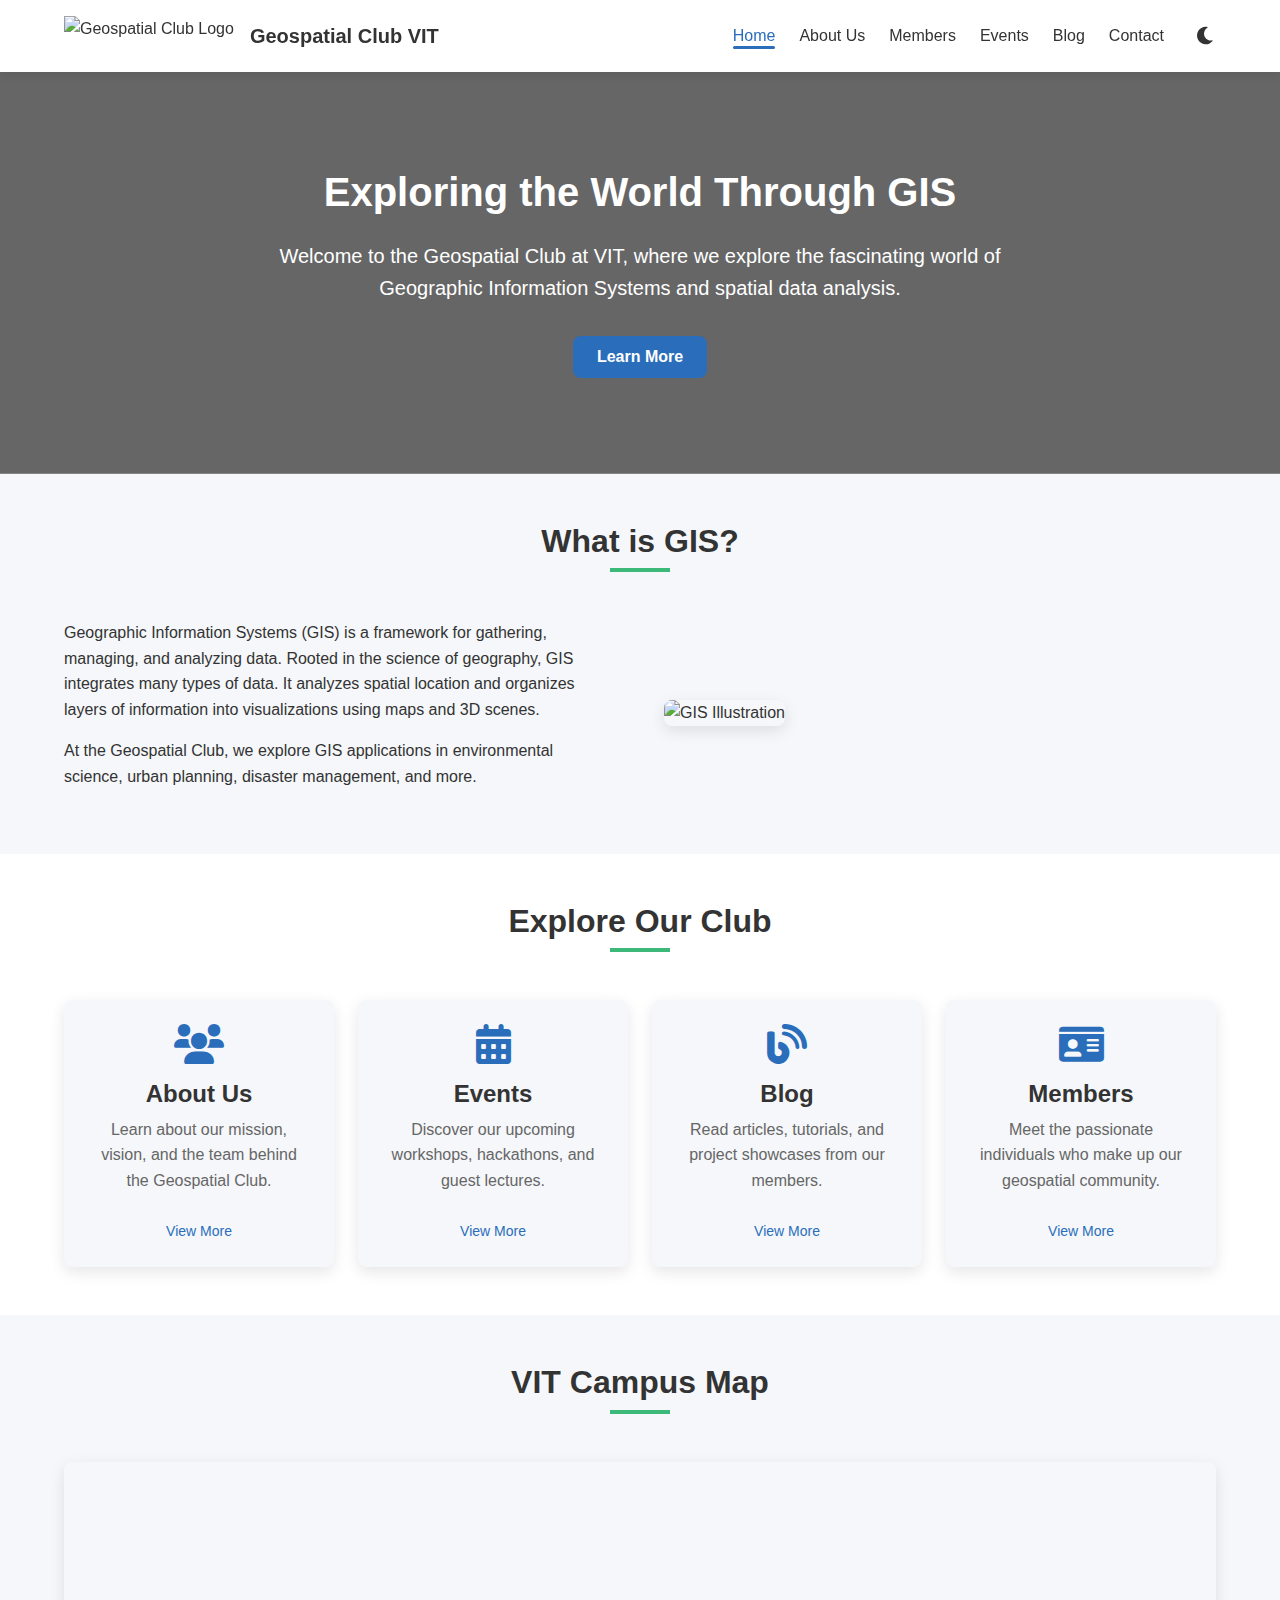
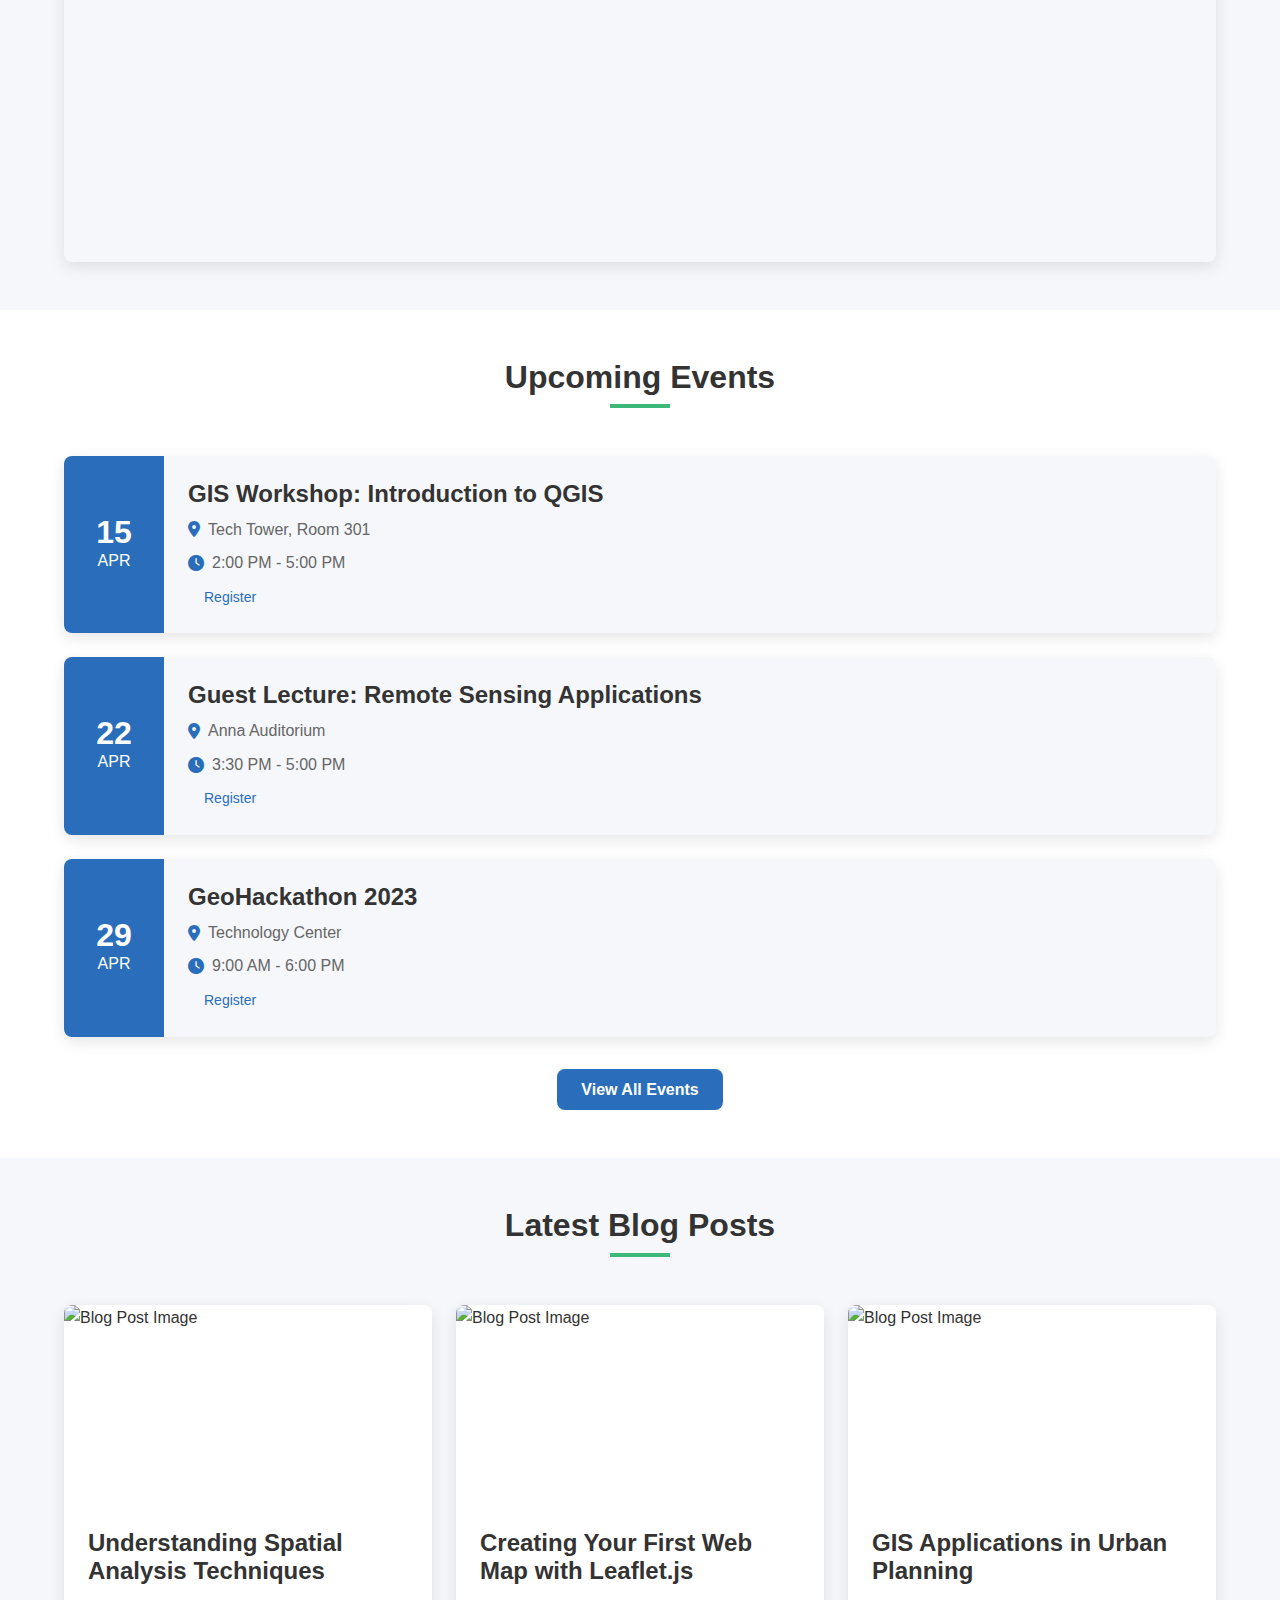
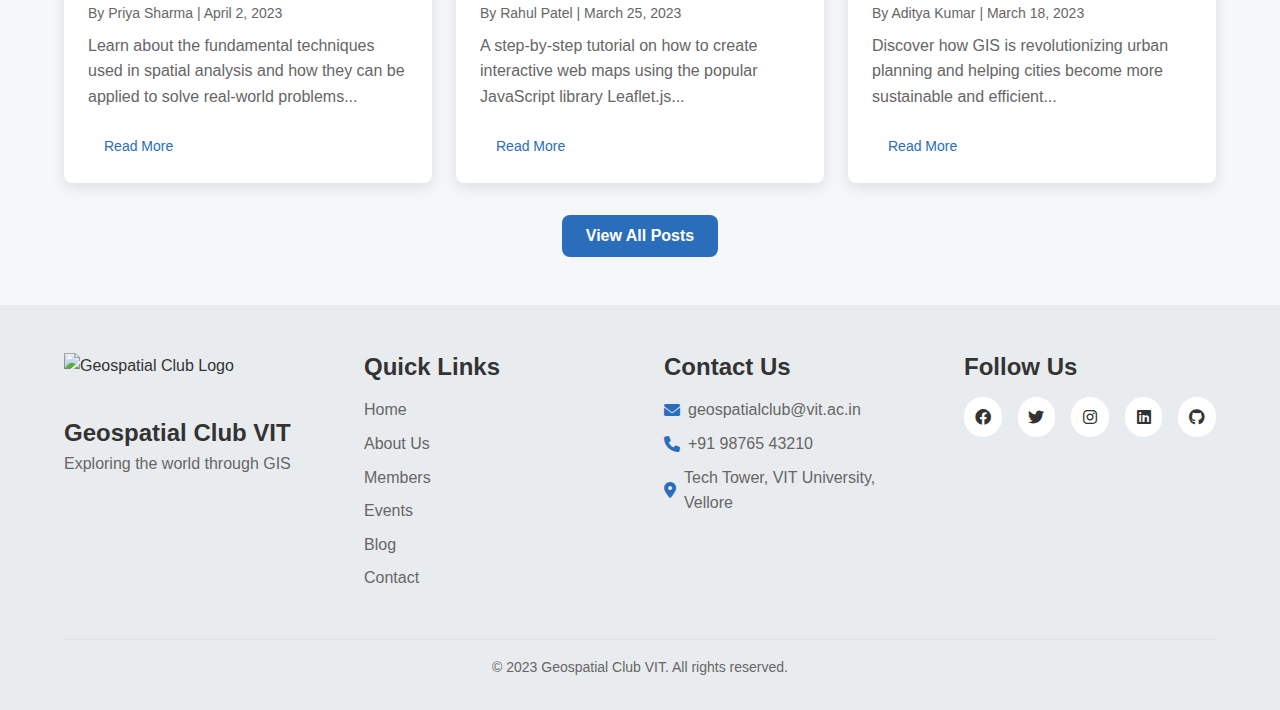
==== index.html @ 53054794 "initial commit" ====
<!DOCTYPE html>
<html lang="en">
<head>
    <meta charset="UTF-8">
    <meta name="viewport" content="width=device-width, initial-scale=1.0">
    <title>Geospatial Club VIT - Home</title>
    <link rel="stylesheet" href="styles.css">
    <link rel="stylesheet" href="https://cdnjs.cloudflare.com/ajax/libs/font-awesome/6.0.0-beta3/css/all.min.css">
    <script src="https://unpkg.com/leaflet@1.7.1/dist/leaflet.js"></script>
    <link rel="stylesheet" href="https://unpkg.com/leaflet@1.7.1/dist/leaflet.css">
</head>
<body class="light-mode">
    <header>
        <div class="container">
            <div class="logo">
                <img src="images/logo.png" alt="Geospatial Club Logo">
                <h1>Geospatial Club VIT</h1>
            </div>
            <nav>
                <div class="menu-toggle">
                    <i class="fas fa-bars"></i>
                </div>
                <ul class="nav-menu">
                    <li><a href="index.html" class="active">Home</a></li>
                    <li><a href="about.html">About Us</a></li>
                    <li><a href="members.html">Members</a></li>
                    <li><a href="events.html">Events</a></li>
                    <li><a href="blog.html">Blog</a></li>
                    <li><a href="contact.html">Contact</a></li>
                </ul>
                <div class="theme-toggle">
                    <i class="fas fa-moon"></i>
                </div>
            </nav>
        </div>
    </header>

    <section class="hero">
        <div class="container">
            <div class="hero-content">
                <h2>Exploring the World Through GIS</h2>
                <p>Welcome to the Geospatial Club at VIT, where we explore the fascinating world of Geographic Information Systems and spatial data analysis.</p>
                <a href="about.html" class="btn">Learn More</a>
            </div>
        </div>
    </section>

    <section class="intro">
        <div class="container">
            <div class="section-header">
                <h2>What is GIS?</h2>
                <div class="underline"></div>
            </div>
            <div class="intro-content">
                <div class="intro-text">
                    <p>Geographic Information Systems (GIS) is a framework for gathering, managing, and analyzing data. Rooted in the science of geography, GIS integrates many types of data. It analyzes spatial location and organizes layers of information into visualizations using maps and 3D scenes.</p>
                    <p>At the Geospatial Club, we explore GIS applications in environmental science, urban planning, disaster management, and more.</p>
                </div>
                <div class="intro-image">
                    <img src="images/gis-illustration.png" alt="GIS Illustration">
                </div>
            </div>
        </div>
    </section>

    <section class="quick-links">
        <div class="container">
            <div class="section-header">
                <h2>Explore Our Club</h2>
                <div class="underline"></div>
            </div>
            <div class="links-container">
                <div class="link-card">
                    <i class="fas fa-users"></i>
                    <h3>About Us</h3>
                    <p>Learn about our mission, vision, and the team behind the Geospatial Club.</p>
                    <a href="about.html" class="btn-small">View More</a>
                </div>
                <div class="link-card">
                    <i class="fas fa-calendar-alt"></i>
                    <h3>Events</h3>
                    <p>Discover our upcoming workshops, hackathons, and guest lectures.</p>
                    <a href="events.html" class="btn-small">View More</a>
                </div>
                <div class="link-card">
                    <i class="fas fa-blog"></i>
                    <h3>Blog</h3>
                    <p>Read articles, tutorials, and project showcases from our members.</p>
                    <a href="blog.html" class="btn-small">View More</a>
                </div>
                <div class="link-card">
                    <i class="fas fa-id-card"></i>
                    <h3>Members</h3>
                    <p>Meet the passionate individuals who make up our geospatial community.</p>
                    <a href="members.html" class="btn-small">View More</a>
                </div>
            </div>
        </div>
    </section>

    <section class="campus-map">
        <div class="container">
            <div class="section-header">
                <h2>VIT Campus Map</h2>
                <div class="underline"></div>
            </div>
            <div id="map"></div>
        </div>
    </section>

    <section class="upcoming-events">
        <div class="container">
            <div class="section-header">
                <h2>Upcoming Events</h2>
                <div class="underline"></div>
            </div>
            <div class="events-preview">
                <div class="event-card">
                    <div class="event-date">
                        <span class="day">15</span>
                        <span class="month">Apr</span>
                    </div>
                    <div class="event-details">
                        <h3>GIS Workshop: Introduction to QGIS</h3>
                        <p class="event-location"><i class="fas fa-map-marker-alt"></i> Tech Tower, Room 301</p>
                        <p class="event-time"><i class="fas fa-clock"></i> 2:00 PM - 5:00 PM</p>
                        <a href="events.html" class="btn-small">Register</a>
                    </div>
                </div>
                <div class="event-card">
                    <div class="event-date">
                        <span class="day">22</span>
                        <span class="month">Apr</span>
                    </div>
                    <div class="event-details">
                        <h3>Guest Lecture: Remote Sensing Applications</h3>
                        <p class="event-location"><i class="fas fa-map-marker-alt"></i> Anna Auditorium</p>
                        <p class="event-time"><i class="fas fa-clock"></i> 3:30 PM - 5:00 PM</p>
                        <a href="events.html" class="btn-small">Register</a>
                    </div>
                </div>
                <div class="event-card">
                    <div class="event-date">
                        <span class="day">29</span>
                        <span class="month">Apr</span>
                    </div>
                    <div class="event-details">
                        <h3>GeoHackathon 2023</h3>
                        <p class="event-location"><i class="fas fa-map-marker-alt"></i> Technology Center</p>
                        <p class="event-time"><i class="fas fa-clock"></i> 9:00 AM - 6:00 PM</p>
                        <a href="events.html" class="btn-small">Register</a>
                    </div>
                </div>
            </div>
            <div class="view-all">
                <a href="events.html" class="btn">View All Events</a>
            </div>
        </div>
    </section>

    <section class="latest-blogs">
        <div class="container">
            <div class="section-header">
                <h2>Latest Blog Posts</h2>
                <div class="underline"></div>
            </div>
            <div class="blog-preview">
                <div class="blog-card">
                    <div class="blog-image">
                        <img src="images/blog1.jpg" alt="Blog Post Image">
                    </div>
                    <div class="blog-content">
                        <h3>Understanding Spatial Analysis Techniques</h3>
                        <p class="blog-meta">By Priya Sharma | April 2, 2023</p>
                        <p class="blog-excerpt">Learn about the fundamental techniques used in spatial analysis and how they can be applied to solve real-world problems...</p>
                        <a href="blog.html" class="btn-small">Read More</a>
                    </div>
                </div>
                <div class="blog-card">
                    <div class="blog-image">
                        <img src="images/blog2.jpg" alt="Blog Post Image">
                    </div>
                    <div class="blog-content">
                        <h3>Creating Your First Web Map with Leaflet.js</h3>
                        <p class="blog-meta">By Rahul Patel | March 25, 2023</p>
                        <p class="blog-excerpt">A step-by-step tutorial on how to create interactive web maps using the popular JavaScript library Leaflet.js...</p>
                        <a href="blog.html" class="btn-small">Read More</a>
                    </div>
                </div>
                <div class="blog-card">
                    <div class="blog-image">
                        <img src="images/blog3.jpg" alt="Blog Post Image">
                    </div>
                    <div class="blog-content">
                        <h3>GIS Applications in Urban Planning</h3>
                        <p class="blog-meta">By Aditya Kumar | March 18, 2023</p>
                        <p class="blog-excerpt">Discover how GIS is revolutionizing urban planning and helping cities become more sustainable and efficient...</p>
                        <a href="blog.html" class="btn-small">Read More</a>
                    </div>
                </div>
            </div>
            <div class="view-all">
                <a href="blog.html" class="btn">View All Posts</a>
            </div>
        </div>
    </section>

    <footer>
        <div class="container">
            <div class="footer-content">
                <div class="footer-logo">
                    <img src="images/logo.png" alt="Geospatial Club Logo">
                    <h3>Geospatial Club VIT</h3>
                    <p>Exploring the world through GIS</p>
                </div>
                <div class="footer-links">
                    <h3>Quick Links</h3>
                    <ul>
                        <li><a href="index.html">Home</a></li>
                        <li><a href="about.html">About Us</a></li>
                        <li><a href="members.html">Members</a></li>
                        <li><a href="events.html">Events</a></li>
                        <li><a href="blog.html">Blog</a></li>
                        <li><a href="contact.html">Contact</a></li>
                    </ul>
                </div>
                <div class="footer-contact">
                    <h3>Contact Us</h3>
                    <p><i class="fas fa-envelope"></i> geospatialclub@vit.ac.in</p>
                    <p><i class="fas fa-phone"></i> +91 98765 43210</p>
                    <p><i class="fas fa-map-marker-alt"></i> Tech Tower, VIT University, Vellore</p>
                </div>
                <div class="footer-social">
                    <h3>Follow Us</h3>
                    <div class="social-icons">
                        <a href="#"><i class="fab fa-facebook"></i></a>
                        <a href="#"><i class="fab fa-twitter"></i></a>
                        <a href="#"><i class="fab fa-instagram"></i></a>
                        <a href="#"><i class="fab fa-linkedin"></i></a>
                        <a href="#"><i class="fab fa-github"></i></a>
                    </div>
                </div>
            </div>
            <div class="footer-bottom">
                <p>&copy; 2023 Geospatial Club VIT. All rights reserved.</p>
            </div>
        </div>
    </footer>

    <script src="script.js"></script>
</body>
</html>
---- styles.css ----
/* ===== GENERAL STYLES ===== */
:root {
    /* Light Mode Colors */
    --primary-color: #2a6ebb;
    --secondary-color: #3cb878;
    --accent-color: #f39c12;
    --text-color: #333333;
    --text-light: #666666;
    --bg-color: #ffffff;
    --bg-light: #f5f7fa;
    --bg-dark: #e9ecef;
    --border-color: #dee2e6;
    --shadow-color: rgba(0, 0, 0, 0.1);
    
    /* Font Sizes */
    --font-xs: 0.75rem;
    --font-sm: 0.875rem;
    --font-md: 1rem;
    --font-lg: 1.25rem;
    --font-xl: 1.5rem;
    --font-2xl: 2rem;
    --font-3xl: 2.5rem;
    
    /* Spacing */
    --space-xs: 0.25rem;
    --space-sm: 0.5rem;
    --space-md: 1rem;
    --space-lg: 1.5rem;
    --space-xl: 2rem;
    --space-2xl: 3rem;
    
    /* Border Radius */
    --radius-sm: 0.25rem;
    --radius-md: 0.5rem;
    --radius-lg: 1rem;
    --radius-full: 9999px;
    
    /* Transitions */
    --transition-fast: 0.2s ease;
    --transition-normal: 0.3s ease;
    --transition-slow: 0.5s ease;
}

.dark-mode {
    --primary-color: #4a8eda;
    --secondary-color: #4dd48a;
    --accent-color: #f7b731;
    --text-color: #e1e1e1;
    --text-light: #b0b0b0;
    --bg-color: #121212;
    --bg-light: #1e1e1e;
    --bg-dark: #2d2d2d;
    --border-color: #3d3d3d;
    --shadow-color: rgba(0, 0, 0, 0.3);
}

* {
    margin: 0;
    padding: 0;
    box-sizing: border-box;
}

html {
    scroll-behavior: smooth;
}

body {
    font-family: 'Segoe UI', Tahoma, Geneva, Verdana, sans-serif;
    font-size: var(--font-md);
    line-height: 1.6;
    color: var(--text-color);
    background-color: var(--bg-color);
    transition: background-color var(--transition-normal), color var(--transition-normal);
}

.container {
    width: 100%;
    max-width: 1200px;
    margin: 0 auto;
    padding: 0 var(--space-lg);
}

h1, h2, h3, h4, h5, h6 {
    font-weight: 700;
    line-height: 1.2;
    margin-bottom: var(--space-md);
}

h1 {
    font-size: var(--font-3xl);
}

h2 {
    font-size: var(--font-2xl);
}

h3 {
    font-size: var(--font-xl);
}

p {
    margin-bottom: var(--space-md);
}

a {
    color: var(--primary-color);
    text-decoration: none;
    transition: color var(--transition-fast);
}

a:hover {
    color: var(--secondary-color);
}

ul {
    list-style: none;
}

img {
    max-width: 100%;
    height: auto;
}

.section-header {
    text-align: center;
    margin-bottom: var(--space-2xl);
}

.section-header h2 {
    margin-bottom: var(--space-sm);
}

.underline {
    height: 4px;
    width: 60px;
    background-color: var(--secondary-color);
    margin: 0 auto;
}

.btn {
    display: inline-block;
    padding: var(--space-sm) var(--space-lg);
    background-color: var(--primary-color);
    color: white;
    border-radius: var(--radius-md);
    font-weight: 600;
    text-align: center;
    transition: background-color var(--transition-fast), transform var(--transition-fast);
    border: none;
    cursor: pointer;
}

.btn:hover {
    background-color: var(--secondary-color);
    color: white;
    transform: translateY(-2px);
}

.btn-small {
    padding: var(--space-xs) var(--space-md);
    font-size: var(--font-sm);
}

.btn-outline {
    background-color: transparent;
    border: 2px solid var(--primary-color);
    color: var(--primary-color);
    padding: calc(var(--space-xs) - 2px) calc(var(--space-md) - 2px);
    font-size: var(--font-sm);
}

.btn-outline:hover {
    background-color: var(--primary-color);
    color: white;
}

/* ===== HEADER ===== */
header {
    background-color: var(--bg-color);
    box-shadow: 0 2px 10px var(--shadow-color);
    position: sticky;
    top: 0;
    z-index: 100;
    transition: background-color var(--transition-normal);
}

header .container {
    display: flex;
    justify-content: space-between;
    align-items: center;
    padding: var(--space-md) var(--space-lg);
}

.logo {
    display: flex;
    align-items: center;
}

.logo img {
    height: 40px;
    margin-right: var(--space-md);
}

.logo h1 {
    font-size: var(--font-lg);
    margin-bottom: 0;
}

nav {
    display: flex;
    align-items: center;
}

.nav-menu {
    display: flex;
}

.nav-menu li {
    margin-left: var(--space-lg);
}

.nav-menu a {
    color: var(--text-color);
    font-weight: 500;
    position: relative;
}

.nav-menu a:hover {
    color: var(--primary-color);
}

.nav-menu a.active {
    color: var(--primary-color);
}

.nav-menu a.active::after {
    content: '';
    position: absolute;
    bottom: -5px;
    left: 0;
    width: 100%;
    height: 3px;
    background-color: var(--primary-color);
    border-radius: var(--radius-full);
}

.theme-toggle {
    margin-left: var(--space-xl);
    cursor: pointer;
    font-size: var(--font-lg);
    color: var(--text-color);
    transition: color var(--transition-fast);
}

.theme-toggle:hover {
    color: var(--primary-color);
}

.menu-toggle {
    display: none;
    font-size: var(--font-xl);
    cursor: pointer;
    color: var(--text-color);
}

/* ===== HERO SECTION ===== */
.hero {
    background-image: linear-gradient(rgba(0, 0, 0, 0.6), rgba(0, 0, 0, 0.6)), url('images/hero-bg.jpg');
    background-size: cover;
    background-position: center;
    color: white;
    padding: var(--space-2xl) 0;
    text-align: center;
}

.hero-content {
    max-width: 800px;
    margin: 0 auto;
    padding: var(--space-2xl) 0;
}

.hero h2 {
    font-size: var(--font-3xl);
    margin-bottom: var(--space-lg);
}

.hero p {
    font-size: var(--font-lg);
    margin-bottom: var(--space-xl);
}

/* ===== PAGE BANNER ===== */
.page-banner {
    background-image: linear-gradient(rgba(0, 0, 0, 0.6), rgba(0, 0, 0, 0.6)), url('images/banner-bg.jpg');
    background-size: cover;
    background-position: center;
    color: white;
    padding: var(--space-2xl) 0;
    text-align: center;
}

.page-banner h2 {
    font-size: var(--font-3xl);
    margin-bottom: var(--space-sm);
}

.breadcrumb {
    font-size: var(--font-sm);
}

.breadcrumb a {
    color: var(--accent-color);
}

/* ===== INTRO SECTION ===== */
.intro {
    padding: var(--space-2xl) 0;
    background-color: var(--bg-light);
}

.intro-content {
    display: flex;
    align-items: center;
    gap: var(--space-2xl);
}

.intro-text {
    flex: 1;
}

.intro-image {
    flex: 1;
}

.intro-image img {
    border-radius: var(--radius-md);
    box-shadow: 0 5px 15px var(--shadow-color);
}

/* ===== QUICK LINKS ===== */
.quick-links {
    padding: var(--space-2xl) 0;
}

.links-container {
    display: grid;
    grid-template-columns: repeat(auto-fit, minmax(250px, 1fr));
    gap: var(--space-lg);
}

.link-card {
    background-color: var(--bg-light);
    border-radius: var(--radius-md);
    padding: var(--space-lg);
    text-align: center;
    box-shadow: 0 5px 15px var(--shadow-color);
    transition: transform var(--transition-normal);
}

.link-card:hover {
    transform: translateY(-10px);
}

.link-card i {
    font-size: 2.5rem;
    color: var(--primary-color);
    margin-bottom: var(--space-md);
}

.link-card h3 {
    margin-bottom: var(--space-sm);
}

.link-card p {
    margin-bottom: var(--space-lg);
    color: var(--text-light);
}

/* ===== CAMPUS MAP ===== */
.campus-map {
    padding: var(--space-2xl) 0;
    background-color: var(--bg-light);
}

#map {
    height: 400px;
    border-radius: var(--radius-md);
    box-shadow: 0 5px 15px var(--shadow-color);
}

/* ===== UPCOMING EVENTS ===== */
.upcoming-events {
    padding: var(--space-2xl) 0;
}

.events-preview {
    display: flex;
    flex-direction: column;
    gap: var(--space-lg);
}

.event-card {
    display: flex;
    background-color: var(--bg-light);
    border-radius: var(--radius-md);
    overflow: hidden;
    box-shadow: 0 5px 15px var(--shadow-color);
}

.event-date {
    display: flex;
    flex-direction: column;
    justify-content: center;
    align-items: center;
    background-color: var(--primary-color);
    color: white;
    padding: var(--space-md);
    min-width: 100px;
    text-align: center;
}

.event-date .day {
    font-size: var(--font-2xl);
    font-weight: 700;
    line-height: 1;
}

.event-date .month {
    font-size: var(--font-md);
    text-transform: uppercase;
}

.event-details {
    padding: var(--space-lg);
    flex: 1;
}

.event-details h3 {
    margin-bottom: var(--space-sm);
}

.event-location, .event-time {
    color: var(--text-light);
    margin-bottom: var(--space-sm);
    display: flex;
    align-items: center;
}

.event-location i, .event-time i {
    margin-right: var(--space-sm);
    color: var(--primary-color);
}

.event-actions {
    display: flex;
    gap: var(--space-md);
    margin-top: var(--space-md);
}

.view-all {
    text-align: center;
    margin-top: var(--space-xl);
}

/* ===== LATEST BLOGS ===== */
.latest-blogs {
    padding: var(--space-2xl) 0;
    background-color: var(--bg-light);
}

.blog-preview {
    display: grid;
    grid-template-columns: repeat(auto-fit, minmax(300px, 1fr));
    gap: var(--space-lg);
}

.blog-card {
    background-color: var(--bg-color);
    border-radius: var(--radius-md);
    overflow: hidden;
    box-shadow: 0 5px 15px var(--shadow-color);
    transition: transform var(--transition-normal);
}

.blog-card:hover {
    transform: translateY(-10px);
}

.blog-image {
    height: 200px;
    overflow: hidden;
}

.blog-image img {
    width: 100%;
    height: 100%;
    object-fit: cover;
    transition: transform var(--transition-normal);
}

.blog-card:hover .blog-image img {
    transform: scale(1.1);
}

.blog-content {
    padding: var(--space-lg);
}

.blog-meta {
    color: var(--text-light);
    font-size: var(--font-sm);
    margin-bottom: var(--space-sm);
}

.blog-excerpt {
    margin-bottom: var(--space-lg);
    color: var(--text-light);
}

/* ===== ABOUT MISSION & HISTORY ===== */
.about-mission, .about-history {
    padding: var(--space-2xl) 0;
}

.about-history {
    background-color: var(--bg-light);
}

.mission-content, .history-content {
    display: flex;
    align-items: center;
    gap: var(--space-2xl);
}

.mission-text, .history-text {
    flex: 1;
}

.mission-image, .history-image {
    flex: 1;
}

.mission-image img, .history-image img {
    border-radius: var(--radius-md);
    box-shadow: 0 5px 15px var(--shadow-color);
}

.mission-text ul {
    list-style: disc;
    padding-left: var(--space-xl);
    margin-bottom: var(--space-md);
}

.mission-text li {
    margin-bottom: var(--space-sm);
}

/* ===== FACULTY ADVISORS ===== */
.faculty-advisors {
    padding: var(--space-2xl) 0;
    background-color: var(--bg-light);
}

.advisors-container {
    display: grid;
    grid-template-columns: repeat(auto-fit, minmax(300px, 1fr));
    gap: var(--space-xl);
}

.advisor-card {
    background-color: var(--bg-color);
    border-radius: var(--radius-md);
    overflow: hidden;
    box-shadow: 0 5px 15px var(--shadow-color);
}

.advisor-image {
    height: 250px;
    overflow: hidden;
}

.advisor-image img {
    width: 100%;
    height: 100%;
    object-fit: cover;
}

.advisor-info {
    padding: var(--space-lg);
}

.advisor-role, .advisor-dept {
    color: var(--text-light);
    margin-bottom: var(--space-sm);
}

.advisor-role {
    color: var(--primary-color);
    font-weight: 600;
}

.advisor-contact {
    display: flex;
    gap: var(--space-md);
    margin-top: var(--space-md);
}

.advisor-contact a {
    color: var(--text-light);
    font-size: var(--font-lg);
}

.advisor-contact a:hover {
    color: var(--primary-color);
}

/* ===== CORE TEAM ===== */
.core-team {
    padding: var(--space-2xl) 0;
}

.team-container {
    display: grid;
    grid-template-columns: repeat(auto-fit, minmax(250px, 1fr));
    gap: var(--space-lg);
}

.team-card {
    background-color: var(--bg-light);
    border-radius: var(--radius-md);
    overflow: hidden;
    box-shadow: 0 5px 15px var(--shadow-color);
    transition: transform var(--transition-normal);
}

.team-card:hover {
    transform: translateY(-10px);
}

.team-image {
    height: 200px;
    overflow: hidden;
}

.team-image img {
    width: 100%;
    height: 100%;
    object-fit: cover;
}

.team-info {
    padding: var(--space-lg);
    text-align: center;
}

.team-role {
    color: var(--primary-color);
    font-weight: 600;
    margin-bottom: var(--space-sm);
}

.team-social {
    display: flex;
    justify-content: center;
    gap: var(--space-md);
    margin-top: var(--space-md);
}

.team-social a {
    color: var(--text-light);
    font-size: var(--font-lg);
}

.team-social a:hover {
    color: var(--primary-color);
}

/* ===== MEMBERS SECTION ===== */
.members-section {
    padding: var(--space-2xl) 0;
}

.members-filter {
    display: flex;
    justify-content: space-between;
    align-items: center;
    margin-bottom: var(--space-xl);
    flex-wrap: wrap;
    gap: var(--space-md);
}

.search-box {
    position: relative;
    flex: 1;
    max-width: 400px;
}

.search-box input {
    width: 100%;
    padding: var(--space-sm) var(--space-lg);
    padding-right: 40px;
    border: 1px solid var(--border-color);
    border-radius: var(--radius-full);
    font-size: var(--font-md);
    background-color: var(--bg-color);
    color: var(--text-color);
}

.search-box i {
    position: absolute;
    right: var(--space-lg);
    top: 50%;
    transform: translateY(-50%);
    color: var(--text-light);
}

.filter-options {
    display: flex;
    align-items: center;
    gap: var(--space-md);
}

.filter-options label {
    font-weight: 500;
}

.filter-options select {
    padding: var(--space-sm) var(--space-md);
    border: 1px solid var(--border-color);
    border-radius: var(--radius-md);
    background-color: var(--bg-color);
    color: var(--text-color);
}

.members-container {
    display: grid;
    grid-template-columns: repeat(auto-fill, minmax(280px, 1fr));
    gap: var(--space-lg);
}

.member-card {
    background-color: var(--bg-light);
    border-radius: var(--radius-md);
    overflow: hidden;
    box-shadow: 0 5px 15px var(--shadow-color);
    transition: transform var(--transition-normal);
}

.member-card:hover {
    transform: translateY(-10px);
}

.member-image {
    height: 200px;
    overflow: hidden;
}

.member-image img {
    width: 100%;
    height: 100%;
    object-fit: cover;
}

.member-info {
    padding: var(--space-lg);
}

.member-role {
    color: var(--primary-color);
    font-weight: 600;
    margin-bottom: var(--space-xs);
}

.member-dept {
    color: var(--text-light);
    font-size: var(--font-sm);
    margin-bottom: var(--space-sm);
}

.member-interests {
    font-size: var(--font-sm);
    margin-bottom: var(--space-md);
}

.member-social {
    display: flex;
    gap: var(--space-md);
}

.member-social a {
    color: var(--text-light);
    font-size: var(--font-lg);
}

.member-social a:hover {
    color: var(--primary-color);
}

.no-results {
    text-align: center;
    padding: var(--space-2xl);
    color: var(--text-light);
}

/* ===== EVENTS TABS ===== */
.events-tabs {
    padding: var(--space-2xl) 0;
}

.tabs {
    display: flex;
    justify-content: center;
    margin-bottom: var(--space-xl);
    border-bottom: 1px solid var(--border-color);
}

.tab-btn {
    padding: var(--space-md) var(--space-xl);
    background: none;
    border: none;
    font-size: var(--font-md);
    font-weight: 600;
    color: var(--text-light);
    cursor: pointer;
    position: relative;
    transition: color var(--transition-fast);
}

.tab-btn:hover {
    color: var(--primary-color);
}

.tab-btn.active {
    color: var(--primary-color);
}

.tab-btn.active::after {
    content: '';
    position: absolute;
    bottom: -1px;
    left: 0;
    width: 100%;
    height: 3px;
    background-color: var(--primary-color);
}

.tab-content {
    display: none;
}

.tab-content.active {
    display: block;
}

.events-list {
    display: flex;
    flex-direction: column;
    gap: var(--space-lg);
}

.event-item {
    display: flex;
    background-color: var(--bg-color);
    border-radius: var(--radius-md);
    overflow: hidden;
    box-shadow: 0 5px 15px var(--shadow-color);
}

.event-meta {
    display: flex;
    flex-wrap: wrap;
    gap: var(--space-lg);
    margin-bottom: var(--space-md);
}

.event-description {
    color: var(--text-light);
    margin-bottom: var(--space-md);
}

/* ===== PAST EVENTS GALLERY ===== */
.past-events-gallery {
    margin-top: var(--space-xl);
}

.gallery-filters {
    display: flex;
    justify-content: center;
    flex-wrap: wrap;
    gap: var(--space-md);
    margin-bottom: var(--space-xl);
}

.filter-btn {
    padding: var(--space-xs) var(--space-md);
    background-color: var(--bg-color);
    border: 1px solid var(--border-color);
    border-radius: var(--radius-full);
    font-size: var(--font-sm);
    color: var(--text-color);
    cursor: pointer;
    transition: all var(--transition-fast);
}

.filter-btn:hover, .filter-btn.active {
    background-color: var(--primary-color);
    color: white;
    border-color: var(--primary-color);
}

.gallery-grid {
    display: grid;
    grid-template-columns: repeat(auto-fill, minmax(250px, 1fr));
    gap: var(--space-md);
}

.gallery-item {
    position: relative;
    border-radius: var(--radius-md);
    overflow: hidden;
    height: 200px;
    box-shadow: 0 5px 15px var(--shadow-color);
}

.gallery-item img {
    width: 100%;
    height: 100%;
    object-fit: cover;
    transition: transform var(--transition-normal);
}

.gallery-item:hover img {
    transform: scale(1.1);
}

.gallery-overlay {
    position: absolute;
    top: 0;
    left: 0;
    width: 100%;
    height: 100%;
    background-color: rgba(0, 0, 0, 0.7);
    display: flex;
    flex-direction: column;
    justify-content: center;
    align-items: center;
    padding: var(--space-md);
    opacity: 0;
    transition: opacity var(--transition-normal);
    color: white;
    text-align: center;
}

.gallery-item:hover .gallery-overlay {
    opacity: 1;
}

.gallery-overlay h3 {
    margin-bottom: var(--space-xs);
}

.gallery-overlay p {
    margin-bottom: var(--space-md);
    font-size: var(--font-sm);
}

/* ===== EVENT MODAL ===== */
.event-modal {
    display: none;
    position: fixed;
    top: 0;
    left: 0;
    width: 100%;
    height: 100%;
    background-color: rgba(0, 0, 0, 0.8);
    z-index: 1000;
    overflow-y: auto;
}

.modal-content {
    background-color: var(--bg-color);
    margin: 5% auto;
    width: 90%;
    max-width: 1000px;
    border-radius: var(--radius-md);
    overflow: hidden;
    position: relative;
}

.close-modal {
    position: absolute;
    top: var(--space-md);
    right: var(--space-md);
    font-size: var(--font-2xl);
    color: var(--text-light);
    cursor: pointer;
    z-index: 10;
}

.modal-body {
    display: flex;
    flex-direction: column;
}

.modal-image {
    height: 300px;
    overflow: hidden;
}

.modal-image img {
    width: 100%;
    height: 100%;
    object-fit: cover;
}

.modal-details {
    padding: var(--space-xl);
}

.modal-date, .modal-location {
    color: var(--text-light);
    margin-bottom: var(--space-md);
    display: flex;
    align-items: center;
}

.modal-date i, .modal-location i {
    margin-right: var(--space-sm);
    color: var(--primary-color);
}

.modal-description {
    margin-bottom: var(--space-xl);
}

.modal-gallery {
    display: grid;
    grid-template-columns: repeat(auto-fill, minmax(150px, 1fr));
    gap: var(--space-md);
}

.modal-gallery img {
    width: 100%;
    height: 100px;
    object-fit: cover;
    border-radius: var(--radius-sm);
    cursor: pointer;
    transition: transform var(--transition-fast);
}

.modal-gallery img:hover {
    transform: scale(1.05);
}

/* ===== BLOG PAGE ===== */
.blog-section {
    padding: var(--space-2xl) 0;
}

.blog-filters {
    display: flex;
    justify-content: space-between;
    align-items: center;
    margin-bottom: var(--space-xl);
    flex-wrap: wrap;
    gap: var(--space-md);
}

.blog-search {
    position: relative;
    flex: 1;
    max-width: 400px;
}

.blog-search input {
    width: 100%;
    padding: var(--space-sm) var(--space-lg);
    padding-right: 40px;
    border: 1px solid var(--border-color);
    border-radius: var(--radius-full);
    font-size: var(--font-md);
    background-color: var(--bg-color);
    color: var(--text-color);
}

.blog-search i {
    position: absolute;
    right: var(--space-lg);
    top: 50%;
    transform: translateY(-50%);
    color: var(--text-light);
}

.blog-filter-options {
    display: flex;
    align-items: center;
    gap: var(--space-md);
}

.blog-filter-options label {
    font-weight: 500;
}

.blog-filter-options select {
    padding: var(--space-sm) var(--space-md);
    border: 1px solid var(--border-color);
    border-radius: var(--radius-md);
    background-color: var(--bg-color);
    color: var(--text-color);
}

.blog-grid {
    display: grid;
    grid-template-columns: repeat(auto-fill, minmax(300px, 1fr));
    gap: var(--space-lg);
}

.blog-pagination {
    display: flex;
    justify-content: center;
    margin-top: var(--space-2xl);
}

.pagination-btn {
    width: 40px;
    height: 40px;
    display: flex;
    justify-content: center;
    align-items: center;
    background-color: var(--bg-light);
    border: 1px solid var(--border-color);
    border-radius: var(--radius-md);
    margin: 0 var(--space-xs);
    color: var(--text-color);
    font-weight: 500;
    transition: all var(--transition-fast);
}

.pagination-btn:hover, .pagination-btn.active {
    background-color: var(--primary-color);
    color: white;
    border-color: var(--primary-color);
}

.pagination-btn.prev, .pagination-btn.next {
    width: auto;
    padding: 0 var(--space-md);
}

/* ===== CONTACT PAGE ===== */
.contact-section {
    padding: var(--space-2xl) 0;
}

.contact-container {
    display: grid;
    grid-template-columns: repeat(auto-fit, minmax(300px, 1fr));
    gap: var(--space-2xl);
}

.contact-info {
    display: flex;
    flex-direction: column;
    gap: var(--space-lg);
}

.contact-item {
    display: flex;
    align-items: flex-start;
    gap: var(--space-md);
}

.contact-icon {
    width: 40px;
    height: 40px;
    background-color: var(--primary-color);
    color: white;
    border-radius: var(--radius-full);
    display: flex;
    justify-content: center;
    align-items: center;
    font-size: var(--font-lg);
}

.contact-text h3 {
    margin-bottom: var(--space-xs);
}

.contact-text p {
    color: var(--text-light);
}

.contact-form {
    background-color: var(--bg-light);
    padding: var(--space-xl);
    border-radius: var(--radius-md);
    box-shadow: 0 5px 15px var(--shadow-color);
}

.form-group {
    margin-bottom: var(--space-md);
}

.form-group label {
    display: block;
    margin-bottom: var(--space-xs);
    font-weight: 500;
}

.form-control {
    width: 100%;
    padding: var(--space-md);
    border: 1px solid var(--border-color);
    border-radius: var(--radius-md);
    background-color: var(--bg-color);
    color: var(--text-color);
    font-size: var(--font-md);
}

textarea.form-control {
    min-height: 150px;
    resize: vertical;
}

.form-submit {
    text-align: right;
}

/* ===== FOOTER ===== */
footer {
    background-color: var(--bg-dark);
    padding-top: var(--space-2xl);
    color: var(--text-color);
}

.footer-content {
    display: grid;
    grid-template-columns: repeat(auto-fit, minmax(200px, 1fr));
    gap: var(--space-2xl);
    padding-bottom: var(--space-2xl);
}

.footer-logo {
    display: flex;
    flex-direction: column;
    align-items: flex-start;
}

.footer-logo img {
    height: 50px;
    margin-bottom: var(--space-md);
}

.footer-logo h3 {
    margin-bottom: var(--space-xs);
}

.footer-logo p {
    color: var(--text-light);
}

.footer-links h3, .footer-contact h3, .footer-social h3 {
    margin-bottom: var(--space-md);
}

.footer-links ul {
    display: flex;
    flex-direction: column;
    gap: var(--space-sm);
}

.footer-links a {
    color: var(--text-light);
}

.footer-links a:hover {
    color: var(--primary-color);
}

.footer-contact p {
    display: flex;
    align-items: center;
    margin-bottom: var(--space-sm);
    color: var(--text-light);
}

.footer-contact i {
    margin-right: var(--space-sm);
    color: var(--primary-color);
}

.social-icons {
    display: flex;
    gap: var(--space-md);
}

.social-icons a {
    width: 40px;
    height: 40px;
    background-color: var(--bg-color);
    color: var(--text-color);
    border-radius: var(--radius-full);
    display: flex;
    justify-content: center;
    align-items: center;
    transition: all var(--transition-fast);
}

.social-icons a:hover {
    background-color: var(--primary-color);
    color: white;
}

.footer-bottom {
    border-top: 1px solid var(--border-color);
    padding: var(--space-md) 0;
    text-align: center;
    color: var(--text-light);
    font-size: var(--font-sm);
}

/* ===== RESPONSIVE STYLES ===== */
@media (max-width: 992px) {
    .mission-content, .history-content {
        flex-direction: column;
    }
    
    .history-content {
        flex-direction: column-reverse;
    }
    
    .mission-image, .history-image {
        margin-bottom: var(--space-xl);
    }
}

@media (max-width: 768px) {
    .menu-toggle {
        display: block;
    }
    
    .nav-menu {
        position: absolute;
        top: 100%;
        left: 0;
        width: 100%;
        background-color: var(--bg-color);
        flex-direction: column;
        align-items: center;
        padding: var(--space-md) 0;
        box-shadow: 0 5px 10px var(--shadow-color);
        transform: translateY(-150%);
        transition: transform var(--transition-normal);
        z-index: 99;
    }
    
    .nav-menu.active {
        transform: translateY(0);
    }
    
    .nav-menu li {
        margin: var(--space-sm) 0;
    }
    
    .event-item {
        flex-direction: column;
    }
    
    .event-date {
        flex-direction: row;
        justify-content: center;
        padding: var(--space-sm);
    }
    
    .event-date .day, .event-date .month {
        margin: 0 var(--space-xs);
    }
    
    .modal-body {
        flex-direction: column;
    }
    
    .members-filter, .blog-filters {
        flex-direction: column;
        align-items: flex-start;
    }
    
    .search-box, .blog-search {
        width: 100%;
        max-width: none;
    }
}

@media (max-width: 576px) {
    :root {
        --font-3xl: 2rem;
        --font-2xl: 1.75rem;
        --font-xl: 1.25rem;
    }
    
    .container {
        padding: 0 var(--space-md);
    }
    
    .logo img {
        height: 30px;
    }
    
    .logo h1 {
        font-size: var(--font-md);
    }
    
    .hero-content {
        padding: var(--space-lg) 0;
    }
    
    .event-actions, .filter-options {
        flex-direction: column;
        align-items: flex-start;
        gap: var(--space-sm);
    }
    
    .btn, .btn-small, .btn-outline {
        width: 100%;
        text-align: center;
    }
    
    .gallery-filters {
        flex-direction: column;
        align-items: center;
    }
    
    .filter-btn {
        width: 100%;
    }
}
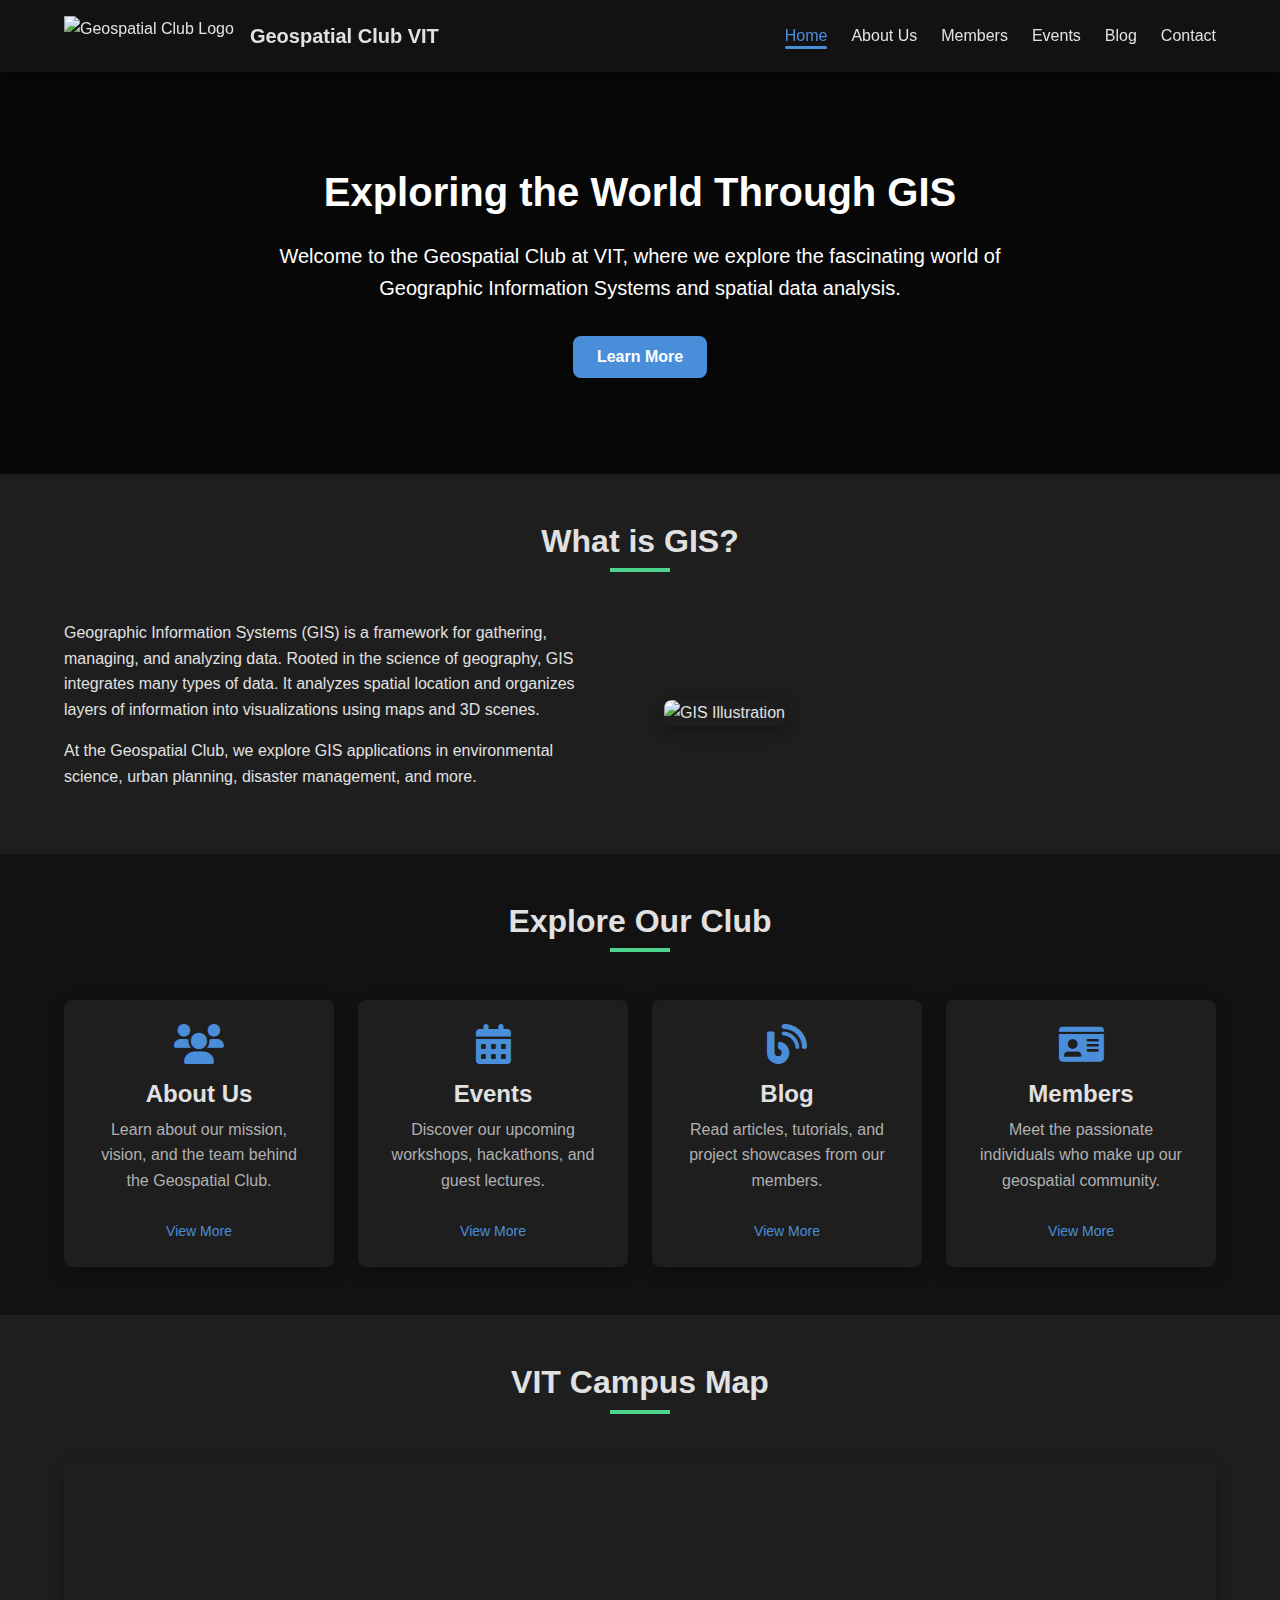
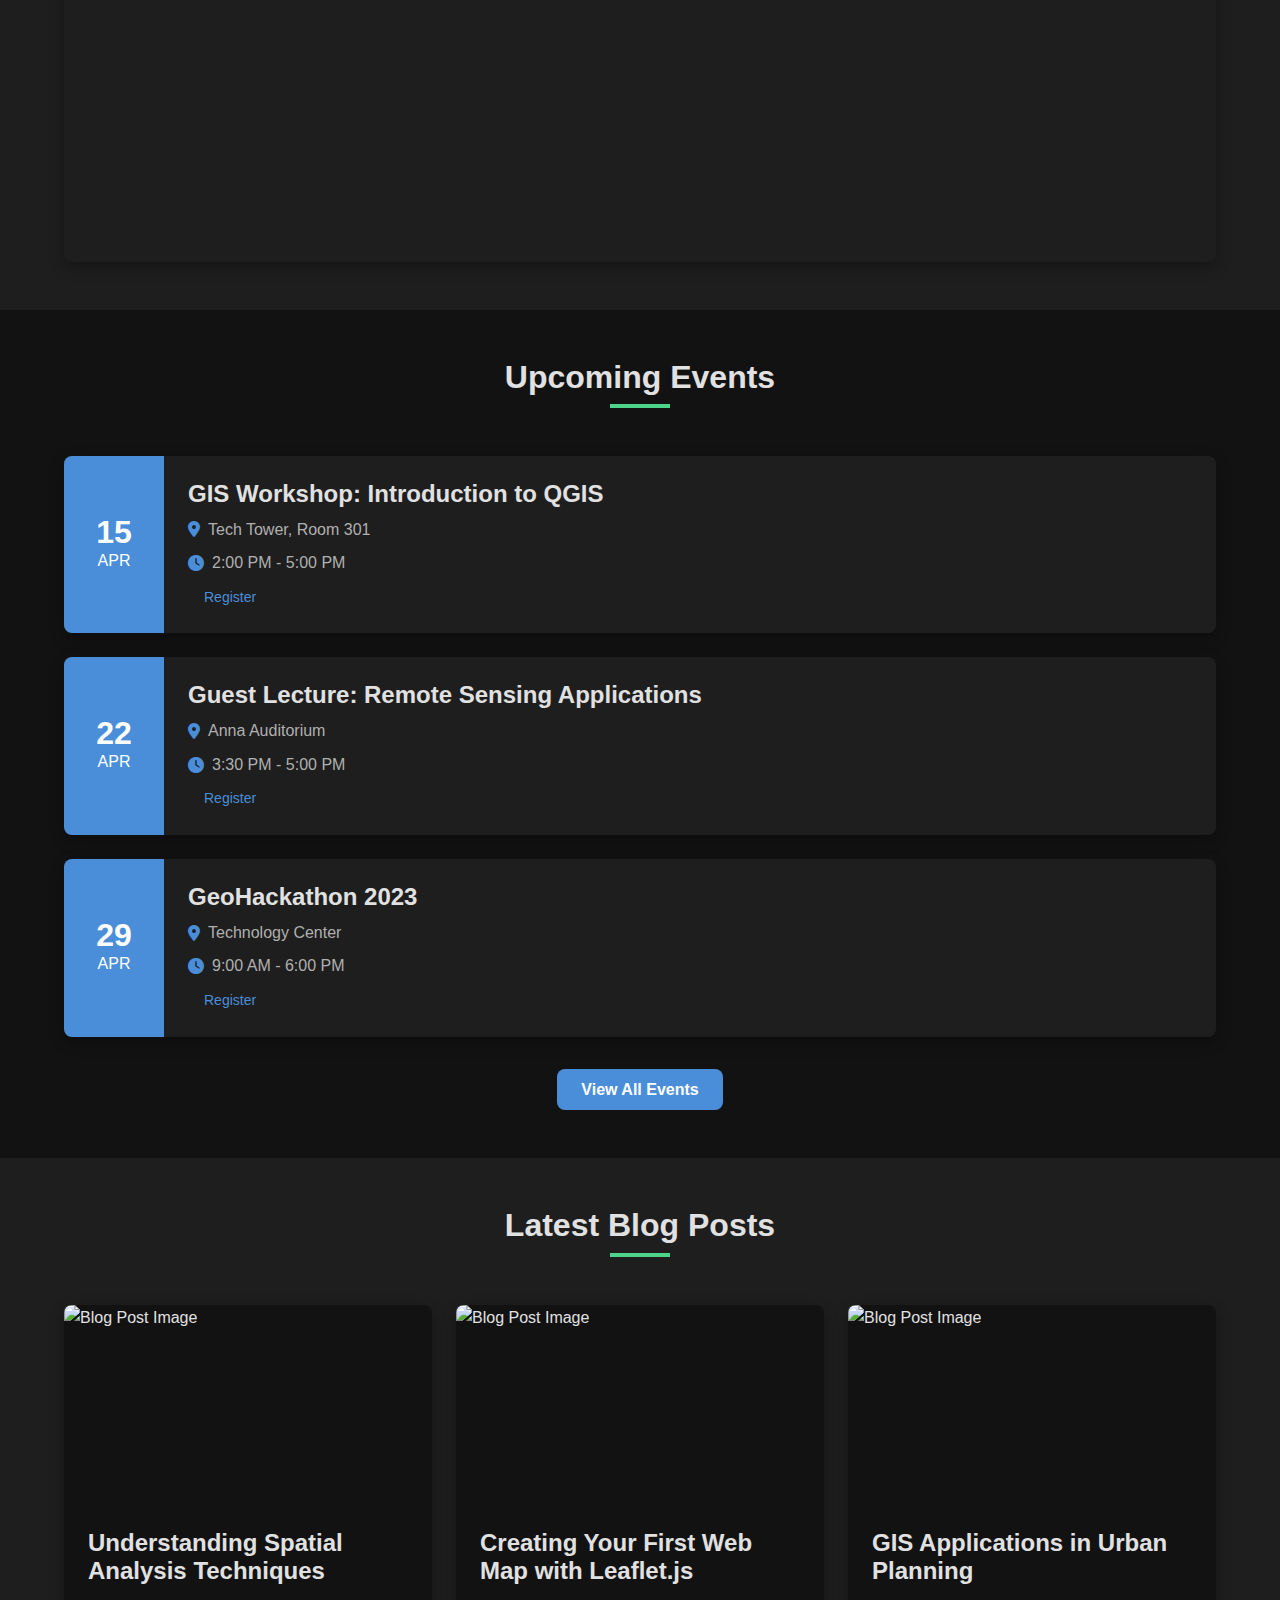
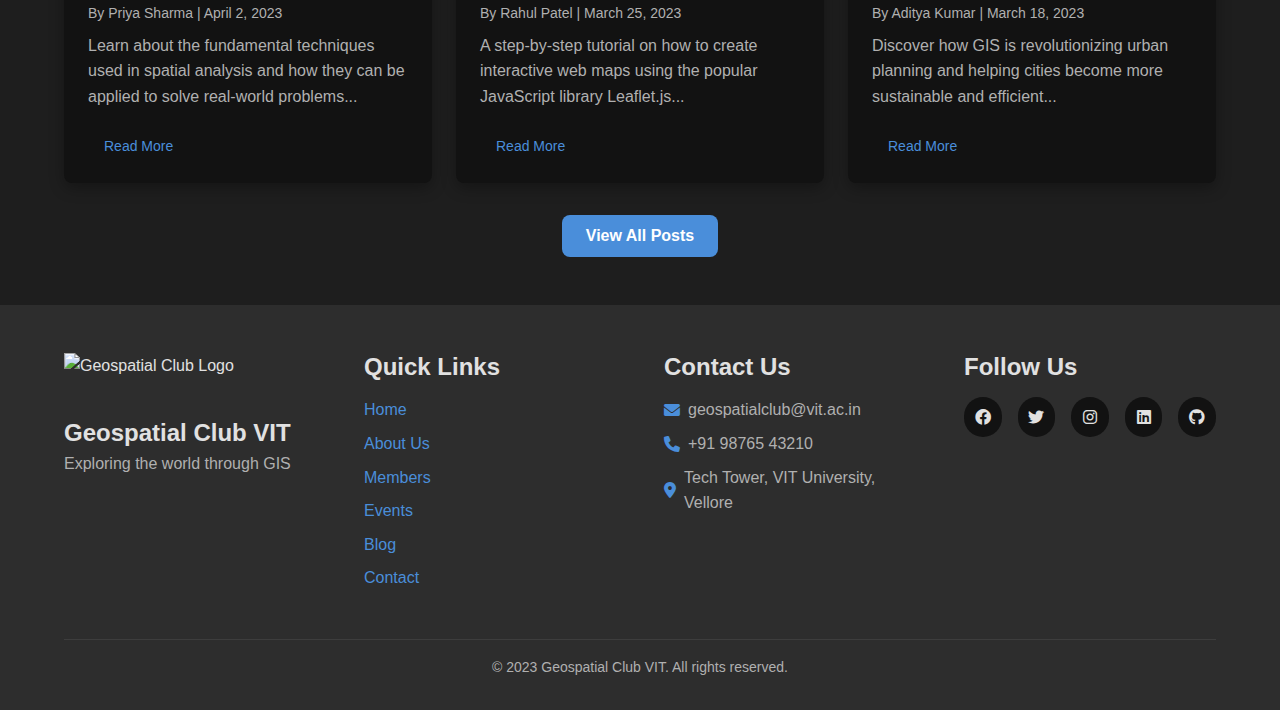
==== commit 5e30100b: "only dark mode" ====
--- a/index.html
+++ b/index.html
@@ -9,7 +9,7 @@
     <script src="https://unpkg.com/leaflet@1.7.1/dist/leaflet.js"></script>
     <link rel="stylesheet" href="https://unpkg.com/leaflet@1.7.1/dist/leaflet.css">
 </head>
-<body class="light-mode">
+<body>
     <header>
         <div class="container">
             <div class="logo">
@@ -28,9 +28,6 @@
                     <li><a href="blog.html">Blog</a></li>
                     <li><a href="contact.html">Contact</a></li>
                 </ul>
-                <div class="theme-toggle">
-                    <i class="fas fa-moon"></i>
-                </div>
             </nav>
         </div>
     </header>
@@ -249,4 +246,4 @@
 
     <script src="script.js"></script>
 </body>
-</html>+</html>
--- a/styles.css
+++ b/styles.css
@@ -1,47 +1,6 @@
 /* ===== GENERAL STYLES ===== */
 :root {
-    /* Light Mode Colors */
-    --primary-color: #2a6ebb;
-    --secondary-color: #3cb878;
-    --accent-color: #f39c12;
-    --text-color: #333333;
-    --text-light: #666666;
-    --bg-color: #ffffff;
-    --bg-light: #f5f7fa;
-    --bg-dark: #e9ecef;
-    --border-color: #dee2e6;
-    --shadow-color: rgba(0, 0, 0, 0.1);
-    
-    /* Font Sizes */
-    --font-xs: 0.75rem;
-    --font-sm: 0.875rem;
-    --font-md: 1rem;
-    --font-lg: 1.25rem;
-    --font-xl: 1.5rem;
-    --font-2xl: 2rem;
-    --font-3xl: 2.5rem;
-    
-    /* Spacing */
-    --space-xs: 0.25rem;
-    --space-sm: 0.5rem;
-    --space-md: 1rem;
-    --space-lg: 1.5rem;
-    --space-xl: 2rem;
-    --space-2xl: 3rem;
-    
-    /* Border Radius */
-    --radius-sm: 0.25rem;
-    --radius-md: 0.5rem;
-    --radius-lg: 1rem;
-    --radius-full: 9999px;
-    
-    /* Transitions */
-    --transition-fast: 0.2s ease;
-    --transition-normal: 0.3s ease;
-    --transition-slow: 0.5s ease;
-}
-
-.dark-mode {
+    /* Dark Mode Colors */
     --primary-color: #4a8eda;
     --secondary-color: #4dd48a;
     --accent-color: #f7b731;
@@ -52,6 +11,34 @@
     --bg-dark: #2d2d2d;
     --border-color: #3d3d3d;
     --shadow-color: rgba(0, 0, 0, 0.3);
+    
+    /* Font Sizes */
+    --font-xs: 0.75rem;
+    --font-sm: 0.875rem;
+    --font-md: 1rem;
+    --font-lg: 1.25rem;
+    --font-xl: 1.5rem;
+    --font-2xl: 2rem;
+    --font-3xl: 2.5rem;
+    
+    /* Spacing */
+    --space-xs: 0.25rem;
+    --space-sm: 0.5rem;
+    --space-md: 1rem;
+    --space-lg: 1.5rem;
+    --space-xl: 2rem;
+    --space-2xl: 3rem;
+    
+    /* Border Radius */
+    --radius-sm: 0.25rem;
+    --radius-md: 0.5rem;
+    --radius-lg: 1rem;
+    --radius-full: 9999px;
+    
+    /* Transitions */
+    --transition-fast: 0.2s ease;
+    --transition-normal: 0.3s ease;
+    --transition-slow: 0.5s ease;
 }
 
 * {
@@ -244,18 +231,6 @@
     border-radius: var(--radius-full);
 }
 
-.theme-toggle {
-    margin-left: var(--space-xl);
-    cursor: pointer;
-    font-size: var(--font-lg);
-    color: var(--text-color);
-    transition: color var(--transition-fast);
-}
-
-.theme-toggle:hover {
-    color: var(--primary-color);
-}
-
 .menu-toggle {
     display: none;
     font-size: var(--font-xl);
@@ -552,7 +527,7 @@
 }
 
 .mission-text li {
-    margin-bottom: var(--space-sm);
+    margin-bottom: var (--space-sm);
 }
 
 /* ===== FACULTY ADVISORS ===== */
@@ -1270,7 +1245,7 @@
 }
 
 .footer-links a {
-    color: var(--text-light);
+    color: var (--text-light);
 }
 
 .footer-links a:hover {
@@ -1433,4 +1408,4 @@
     .filter-btn {
         width: 100%;
     }
-}+}
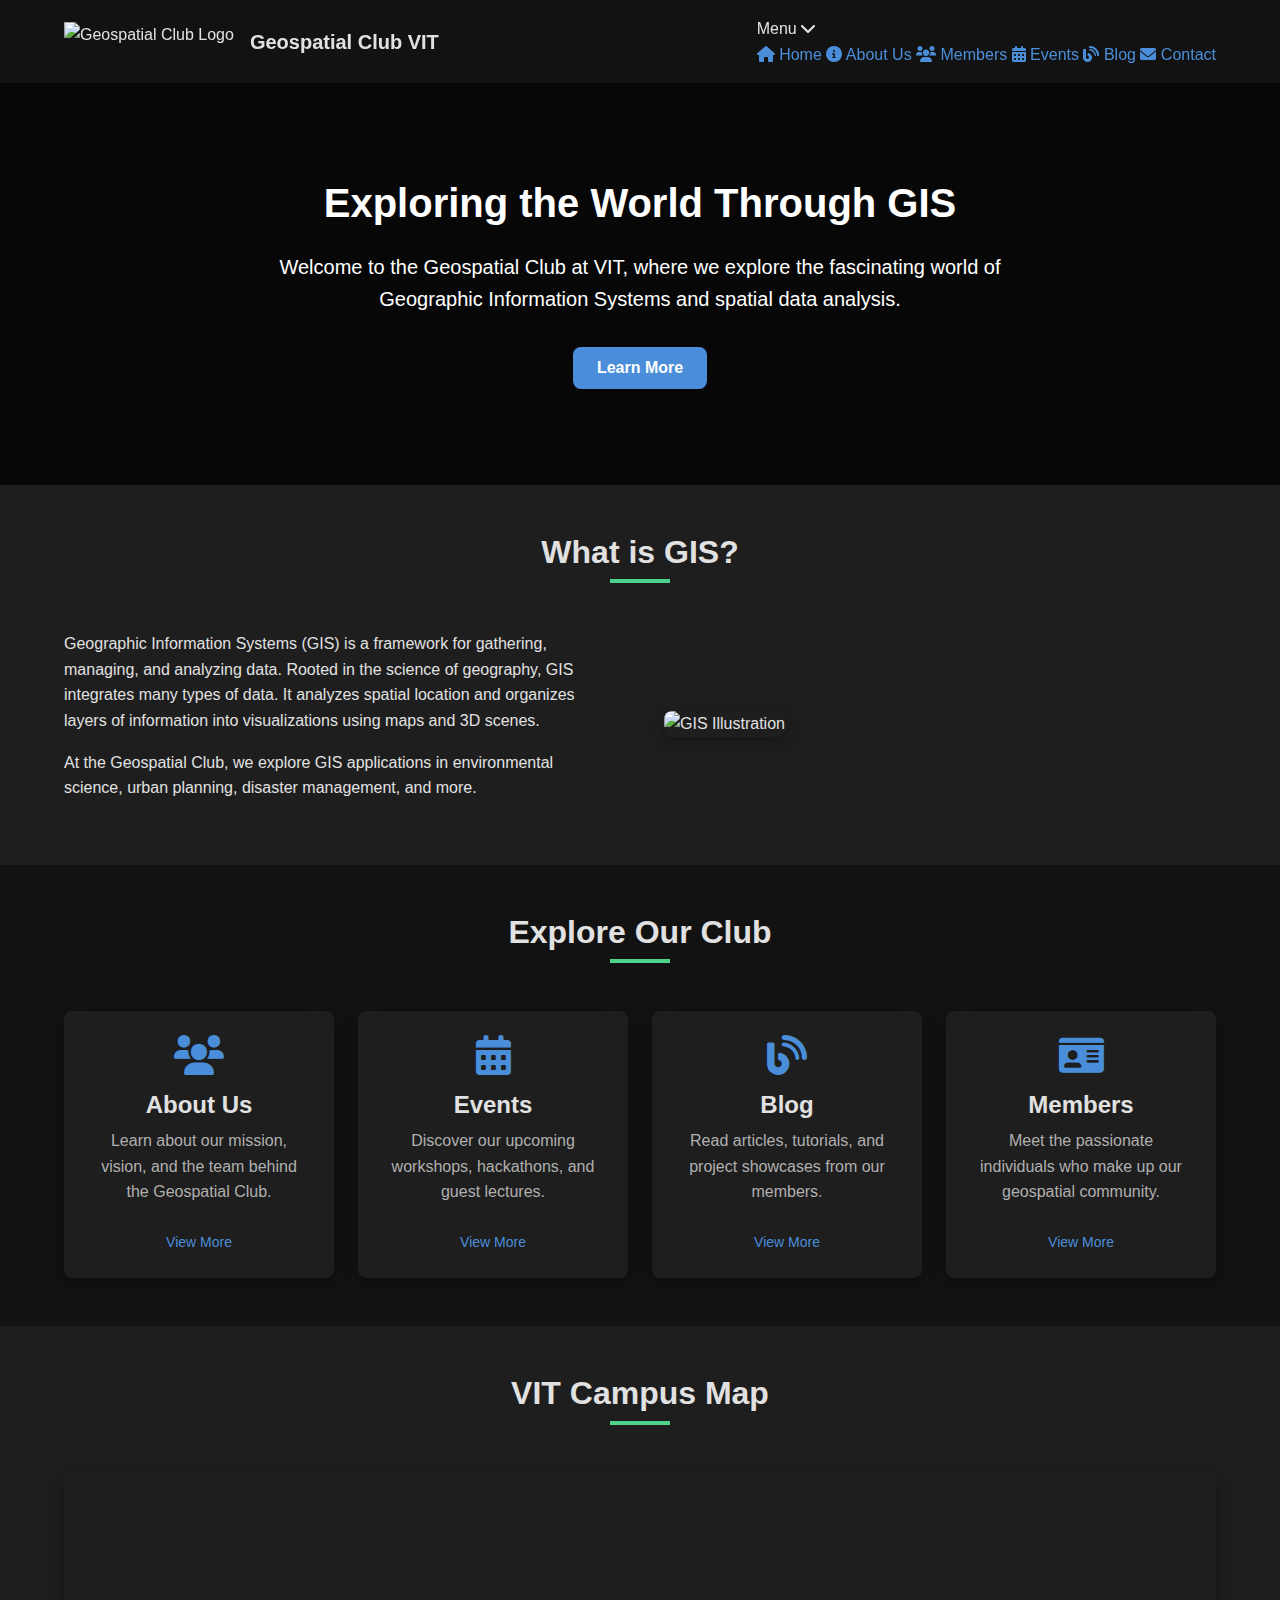
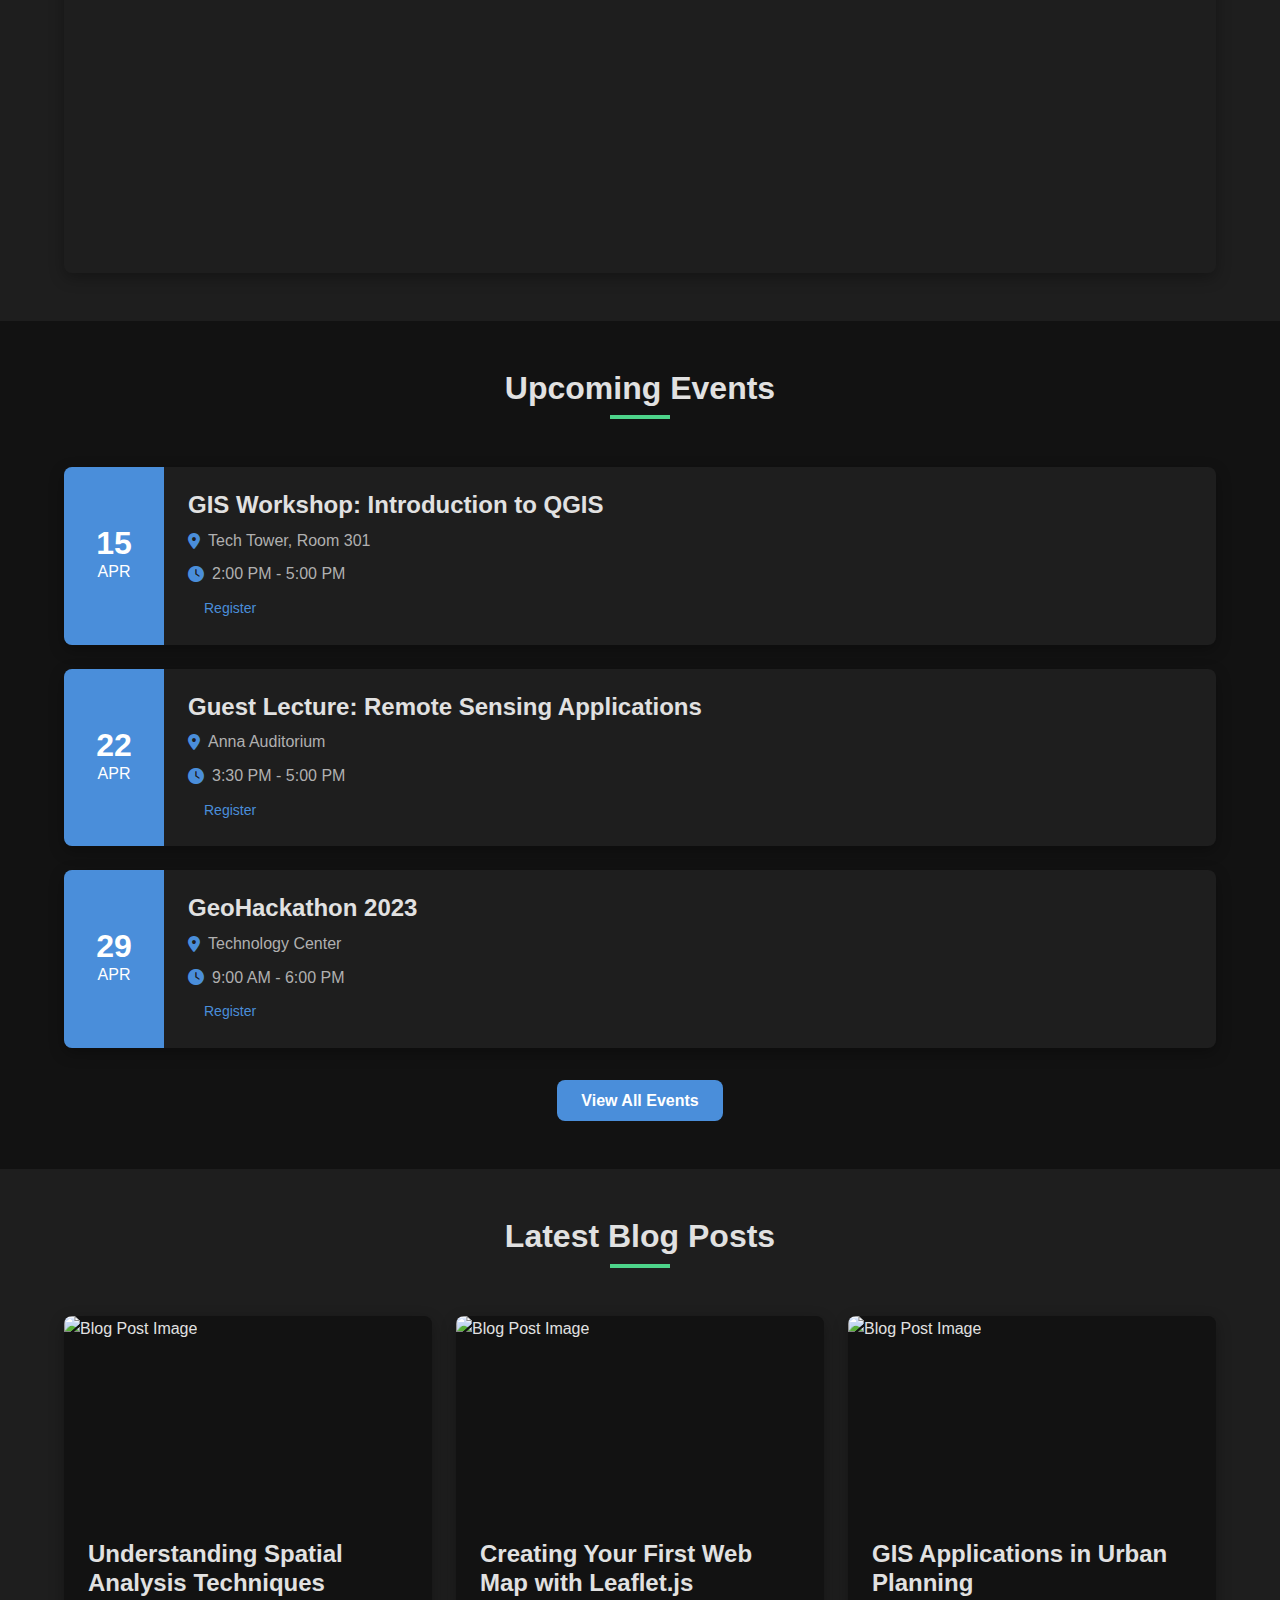
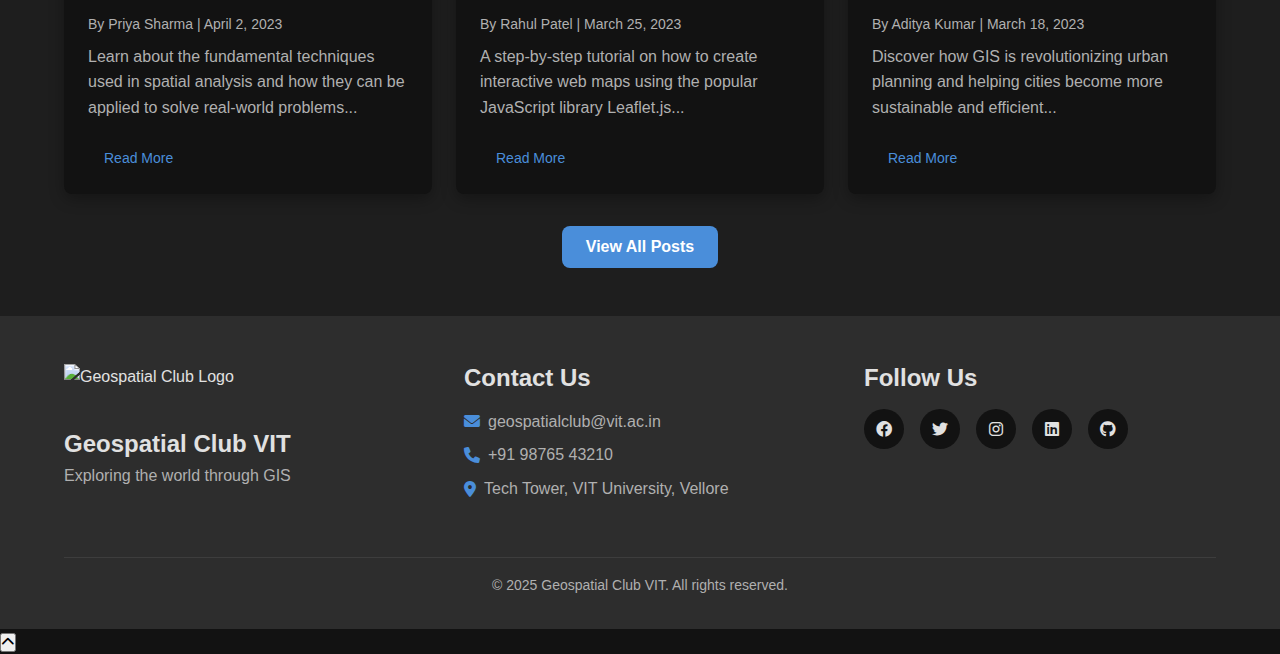
==== commit 5d4f20ae: "Update index.html" ====
--- a/index.html
+++ b/index.html
@@ -3,32 +3,79 @@
 <head>
     <meta charset="UTF-8">
     <meta name="viewport" content="width=device-width, initial-scale=1.0">
+    <meta name="description" content="Geospatial Club at VIT explores Geographic Information Systems and spatial data analysis through workshops, projects, and events.">
+    <meta name="keywords" content="GIS, geospatial, geographic information systems, VIT, spatial data, mapping">
+    <meta name="author" content="Geospatial Club VIT">
+    <meta name="theme-color" content="#4a8eda">
+    
+    <!-- Open Graph / Facebook -->
+    <meta property="og:type" content="website">
+    <meta property="og:url" content="https://geospatialclub.vit.ac.in/">
+    <meta property="og:title" content="Geospatial Club VIT - Home">
+    <meta property="og:description" content="Exploring Geographic Information Systems and spatial data analysis through workshops, projects, and events.">
+    <meta property="og:image" content="https://geospatialclub.vit.ac.in/images/logo.png">
+
+    <!-- Twitter -->
+    <meta property="twitter:card" content="summary_large_image">
+    <meta property="twitter:url" content="https://geospatialclub.vit.ac.in/">
+    <meta property="twitter:title" content="Geospatial Club VIT - Home">
+    <meta property="twitter:description" content="Exploring Geographic Information Systems and spatial data analysis through workshops, projects, and events.">
+    <meta property="twitter:image" content="https://geospatialclub.vit.ac.in/images/logo.png">
+    
     <title>Geospatial Club VIT - Home</title>
+    
+    <!-- Preconnect to external domains for faster loading -->
+    <link rel="preconnect" href="https://cdnjs.cloudflare.com">
+    <link rel="preconnect" href="https://unpkg.com">
+    
+    <!-- Favicon -->
+    <link rel="icon" href="images/logo.png" type="image/png">
+    
+    <!-- Stylesheets -->
     <link rel="stylesheet" href="styles.css">
     <link rel="stylesheet" href="https://cdnjs.cloudflare.com/ajax/libs/font-awesome/6.0.0-beta3/css/all.min.css">
-    <script src="https://unpkg.com/leaflet@1.7.1/dist/leaflet.js"></script>
     <link rel="stylesheet" href="https://unpkg.com/leaflet@1.7.1/dist/leaflet.css">
+    
+    <!-- Leaflet JS -->
+    <script src="https://unpkg.com/leaflet@1.7.1/dist/leaflet.js" defer></script>
+    
+    <!-- Main Script (deferred for performance) -->
+    <script src="script.js" defer></script>
 </head>
 <body>
     <header>
         <div class="container">
             <div class="logo">
-                <img src="images/logo.png" alt="Geospatial Club Logo">
-                <h1>Geospatial Club VIT</h1>
-            </div>
-            <nav>
-                <div class="menu-toggle">
-                    <i class="fas fa-bars"></i>
-                </div>
-                <ul class="nav-menu">
-                    <li><a href="index.html" class="active">Home</a></li>
-                    <li><a href="about.html">About Us</a></li>
-                    <li><a href="members.html">Members</a></li>
-                    <li><a href="events.html">Events</a></li>
-                    <li><a href="blog.html">Blog</a></li>
-                    <li><a href="contact.html">Contact</a></li>
-                </ul>
-            </nav>
+                <img src="images/logo.png" alt="Geospatial Club Logo" class="animate-fade-in">
+                <h1 class="animate-fade-in">Geospatial Club VIT</h1>
+            </div>
+            <div class="header-right">
+                <div class="dropdown">
+                    <div class="dropdown-toggle">
+                        Menu <i class="fas fa-chevron-down"></i>
+                    </div>
+                    <div class="dropdown-menu">
+                        <a href="index.html" class="dropdown-item active">
+                            <i class="fas fa-home"></i> Home
+                        </a>
+                        <a href="about.html" class="dropdown-item">
+                            <i class="fas fa-info-circle"></i> About Us
+                        </a>
+                        <a href="members.html" class="dropdown-item">
+                            <i class="fas fa-users"></i> Members
+                        </a>
+                        <a href="events.html" class="dropdown-item">
+                            <i class="fas fa-calendar-alt"></i> Events
+                        </a>
+                        <a href="blog.html" class="dropdown-item">
+                            <i class="fas fa-blog"></i> Blog
+                        </a>
+                        <a href="contact.html" class="dropdown-item">
+                            <i class="fas fa-envelope"></i> Contact
+                        </a>
+                    </div>
+                </div>
+            </div>
         </div>
     </header>
 
@@ -54,7 +101,7 @@
                     <p>At the Geospatial Club, we explore GIS applications in environmental science, urban planning, disaster management, and more.</p>
                 </div>
                 <div class="intro-image">
-                    <img src="images/gis-illustration.png" alt="GIS Illustration">
+                    <img src="images/gis-illustration.png" alt="GIS Illustration" class="animate-float" loading="lazy">
                 </div>
             </div>
         </div>
@@ -67,25 +114,25 @@
                 <div class="underline"></div>
             </div>
             <div class="links-container">
-                <div class="link-card">
+                <div class="link-card hover-lift">
                     <i class="fas fa-users"></i>
                     <h3>About Us</h3>
                     <p>Learn about our mission, vision, and the team behind the Geospatial Club.</p>
                     <a href="about.html" class="btn-small">View More</a>
                 </div>
-                <div class="link-card">
+                <div class="link-card hover-lift">
                     <i class="fas fa-calendar-alt"></i>
                     <h3>Events</h3>
                     <p>Discover our upcoming workshops, hackathons, and guest lectures.</p>
                     <a href="events.html" class="btn-small">View More</a>
                 </div>
-                <div class="link-card">
+                <div class="link-card hover-lift">
                     <i class="fas fa-blog"></i>
                     <h3>Blog</h3>
                     <p>Read articles, tutorials, and project showcases from our members.</p>
                     <a href="blog.html" class="btn-small">View More</a>
                 </div>
-                <div class="link-card">
+                <div class="link-card hover-lift">
                     <i class="fas fa-id-card"></i>
                     <h3>Members</h3>
                     <p>Meet the passionate individuals who make up our geospatial community.</p>
@@ -112,7 +159,7 @@
                 <div class="underline"></div>
             </div>
             <div class="events-preview">
-                <div class="event-card">
+                <div class="event-card hover-lift hover-glow">
                     <div class="event-date">
                         <span class="day">15</span>
                         <span class="month">Apr</span>
@@ -124,7 +171,7 @@
                         <a href="events.html" class="btn-small">Register</a>
                     </div>
                 </div>
-                <div class="event-card">
+                <div class="event-card hover-lift hover-glow">
                     <div class="event-date">
                         <span class="day">22</span>
                         <span class="month">Apr</span>
@@ -136,7 +183,7 @@
                         <a href="events.html" class="btn-small">Register</a>
                     </div>
                 </div>
-                <div class="event-card">
+                <div class="event-card hover-lift hover-glow">
                     <div class="event-date">
                         <span class="day">29</span>
                         <span class="month">Apr</span>
@@ -162,9 +209,9 @@
                 <div class="underline"></div>
             </div>
             <div class="blog-preview">
-                <div class="blog-card">
+                <div class="blog-card hover-lift hover-glow">
                     <div class="blog-image">
-                        <img src="images/blog1.jpg" alt="Blog Post Image">
+                        <img src="images/blog1.jpg" alt="Blog Post Image" loading="lazy">
                     </div>
                     <div class="blog-content">
                         <h3>Understanding Spatial Analysis Techniques</h3>
@@ -173,9 +220,9 @@
                         <a href="blog.html" class="btn-small">Read More</a>
                     </div>
                 </div>
-                <div class="blog-card">
+                <div class="blog-card hover-lift hover-glow">
                     <div class="blog-image">
-                        <img src="images/blog2.jpg" alt="Blog Post Image">
+                        <img src="images/blog2.jpg" alt="Blog Post Image" loading="lazy">
                     </div>
                     <div class="blog-content">
                         <h3>Creating Your First Web Map with Leaflet.js</h3>
@@ -184,9 +231,9 @@
                         <a href="blog.html" class="btn-small">Read More</a>
                     </div>
                 </div>
-                <div class="blog-card">
+                <div class="blog-card hover-lift hover-glow">
                     <div class="blog-image">
-                        <img src="images/blog3.jpg" alt="Blog Post Image">
+                        <img src="images/blog3.jpg" alt="Blog Post Image" loading="lazy">
                     </div>
                     <div class="blog-content">
                         <h3>GIS Applications in Urban Planning</h3>
@@ -210,17 +257,6 @@
                     <h3>Geospatial Club VIT</h3>
                     <p>Exploring the world through GIS</p>
                 </div>
-                <div class="footer-links">
-                    <h3>Quick Links</h3>
-                    <ul>
-                        <li><a href="index.html">Home</a></li>
-                        <li><a href="about.html">About Us</a></li>
-                        <li><a href="members.html">Members</a></li>
-                        <li><a href="events.html">Events</a></li>
-                        <li><a href="blog.html">Blog</a></li>
-                        <li><a href="contact.html">Contact</a></li>
-                    </ul>
-                </div>
                 <div class="footer-contact">
                     <h3>Contact Us</h3>
                     <p><i class="fas fa-envelope"></i> geospatialclub@vit.ac.in</p>
@@ -230,20 +266,23 @@
                 <div class="footer-social">
                     <h3>Follow Us</h3>
                     <div class="social-icons">
-                        <a href="#"><i class="fab fa-facebook"></i></a>
-                        <a href="#"><i class="fab fa-twitter"></i></a>
-                        <a href="#"><i class="fab fa-instagram"></i></a>
-                        <a href="#"><i class="fab fa-linkedin"></i></a>
-                        <a href="#"><i class="fab fa-github"></i></a>
+                        <a href="#" aria-label="Facebook" title="Follow us on Facebook"><i class="fab fa-facebook"></i></a>
+                        <a href="#" aria-label="Twitter" title="Follow us on Twitter"><i class="fab fa-twitter"></i></a>
+                        <a href="#" aria-label="Instagram" title="Follow us on Instagram"><i class="fab fa-instagram"></i></a>
+                        <a href="#" aria-label="LinkedIn" title="Connect with us on LinkedIn"><i class="fab fa-linkedin"></i></a>
+                        <a href="#" aria-label="GitHub" title="View our projects on GitHub"><i class="fab fa-github"></i></a>
                     </div>
                 </div>
             </div>
             <div class="footer-bottom">
-                <p>&copy; 2023 Geospatial Club VIT. All rights reserved.</p>
+                <p>&copy; 2025 Geospatial Club VIT. All rights reserved.</p>
             </div>
         </div>
     </footer>
 
-    <script src="script.js"></script>
+    <!-- Back to top button -->
+    <button id="back-to-top" aria-label="Back to top" title="Back to top">
+        <i class="fas fa-chevron-up"></i>
+    </button>
 </body>
 </html>
--- a/styles.css
+++ b/styles.css
@@ -1294,6 +1294,31 @@
     font-size: var(--font-sm);
 }
 
+/* ===== BACK TO TOP BUTTON ===== */
+.back-to-top {
+    position: fixed;
+    bottom: 30px;
+    right: 30px;
+    width: 50px;
+    height: 50px;
+    background-color: var(--primary-color);
+    color: white;
+    border-radius: 50%;
+    display: none;
+    justify-content: center;
+    align-items: center;
+    font-size: 20px;
+    box-shadow: 0 4px 10px rgba(0, 0, 0, 0.3);
+    z-index: 99;
+    transition: background-color var(--transition-fast), transform var(--transition-fast);
+}
+
+.back-to-top:hover {
+    background-color: var(--secondary-color);
+    color: white;
+    transform: translateY(-5px);
+}
+
 /* ===== RESPONSIVE STYLES ===== */
 @media (max-width: 992px) {
     .mission-content, .history-content {
